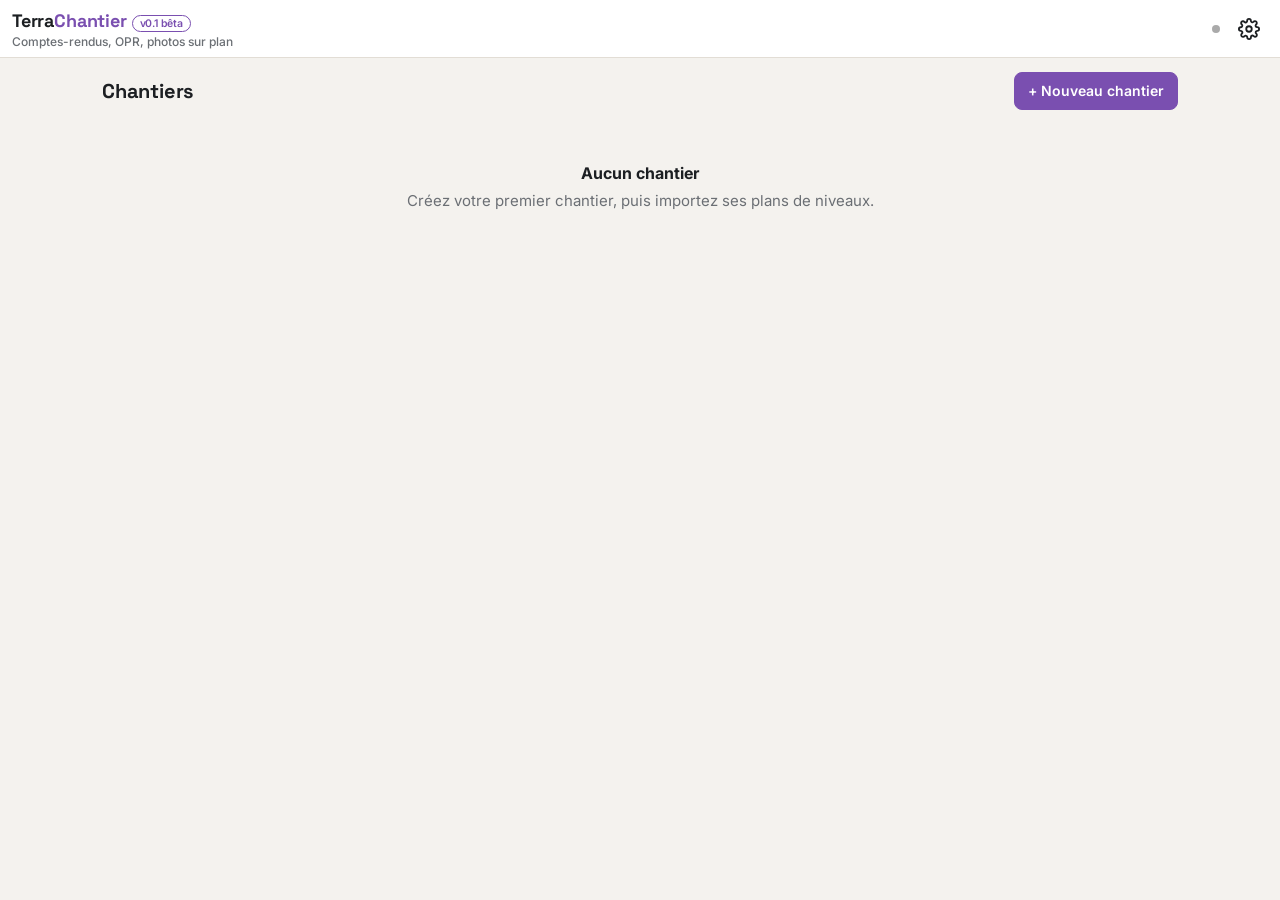
==== index.html @ ca13dc59 "TerraChantier 0.1 : PWA hors ligne, plans PDF, photos localisées, CR, OPR, exports Co-Authored-By: C" ====
<!doctype html>
<html lang="fr">
<head>
<meta charset="utf-8">
<meta name="viewport" content="width=device-width,initial-scale=1,viewport-fit=cover">
<title>TerraChantier</title>
<meta name="description" content="Comptes-rendus de chantier, OPR et photos localisées sur plan">
<meta name="theme-color" content="#7a4fb0">
<link rel="manifest" href="manifest.webmanifest">
<link rel="icon" href="icons/icon-192.png">
<link rel="apple-touch-icon" href="icons/apple-touch-icon.png">
<meta name="apple-mobile-web-app-capable" content="yes">
<meta name="apple-mobile-web-app-status-bar-style" content="default">
<meta name="apple-mobile-web-app-title" content="TerraChantier">
<link rel="preconnect" href="https://fonts.googleapis.com">
<link href="https://fonts.googleapis.com/css2?family=Inter:wght@400;500;600;700&family=Space+Grotesk:wght@500;700&display=swap" rel="stylesheet">
<style>
:root{--bg:#f4f2ee;--surface:#fff;--ink:#1c1f22;--muted:#6b6f74;--line:#e2ddd5;--soft:#f0ebf7;--accent:#7a4fb0;--accent-ink:#fff;--warn:#c2410c;--ok:#2f8f5b;--info:#2f6fb5;--shadow:0 6px 20px rgba(0,0,0,.12);
  --safe-b:env(safe-area-inset-bottom,0px);--safe-t:env(safe-area-inset-top,0px)}
@media (prefers-color-scheme:dark){:root:not([data-theme=light]){--bg:#141618;--surface:#1d2023;--ink:#eceae6;--muted:#9a9ea3;--line:#2c3035;--soft:#2a2333;--accent:#a983d8;--accent-ink:#17121d;--shadow:0 6px 20px rgba(0,0,0,.5)}}
:root[data-theme=dark]{--bg:#141618;--surface:#1d2023;--ink:#eceae6;--muted:#9a9ea3;--line:#2c3035;--soft:#2a2333;--accent:#a983d8;--accent-ink:#17121d;--shadow:0 6px 20px rgba(0,0,0,.5)}
*{box-sizing:border-box}
html,body{margin:0;height:100%}
body{font:15px/1.45 Inter,system-ui,sans-serif;background:var(--bg);color:var(--ink);-webkit-tap-highlight-color:transparent;overscroll-behavior-y:none}
button,input,select,textarea{font:inherit;color:inherit}
h1,h2,h3{font-family:"Space Grotesk",Inter,sans-serif;letter-spacing:-.01em;margin:0}
a{color:var(--accent)}
.top{position:sticky;top:0;z-index:20;background:var(--surface);border-bottom:1px solid var(--line);padding:calc(8px + var(--safe-t)) 12px 8px;display:flex;align-items:center;gap:10px;min-height:52px}
.top h1{font-size:18px;flex:1;min-width:0;white-space:nowrap;overflow:hidden;text-overflow:ellipsis}
.top h1 small{display:block;font:500 12px Inter,sans-serif;color:var(--muted);letter-spacing:0}
.brand b{color:var(--accent)}
.ver{font:600 10.5px Inter,sans-serif;color:var(--accent);border:1px solid var(--accent);border-radius:20px;padding:1px 7px;white-space:nowrap}
.icon-btn{border:0;background:transparent;width:38px;height:38px;border-radius:8px;display:grid;place-items:center;cursor:pointer;color:var(--ink);flex:none}
.icon-btn:hover{background:var(--soft)}
.icon-btn svg{width:22px;height:22px;fill:none;stroke:currentColor;stroke-width:2;stroke-linecap:round;stroke-linejoin:round}
.tabs{display:flex;gap:2px;overflow-x:auto;background:var(--surface);border-bottom:1px solid var(--line);padding:0 8px;position:sticky;top:calc(52px + var(--safe-t));z-index:19;scrollbar-width:none}
.tabs a{padding:10px 12px;text-decoration:none;color:var(--muted);font-weight:600;font-size:14px;border-bottom:2.5px solid transparent;white-space:nowrap}
.tabs a.on{color:var(--accent);border-color:var(--accent)}
main{max-width:1100px;margin:0 auto;padding:14px 12px calc(110px + var(--safe-b))}
.card{background:var(--surface);border:1px solid var(--line);border-radius:10px;padding:12px}
.list{display:flex;flex-direction:column;gap:8px}
.row{display:flex;gap:10px;align-items:center}
.grow{flex:1;min-width:0}
.muted{color:var(--muted)} .small{font-size:12.5px}
.btn{border:1px solid var(--line);background:var(--surface);border-radius:8px;padding:8px 13px;cursor:pointer;font-weight:600;font-size:14px;display:inline-flex;align-items:center;gap:6px;white-space:nowrap}
.btn:hover{border-color:var(--accent)}
.btn.pri{background:var(--accent);border-color:var(--accent);color:var(--accent-ink)}
.btn.sm{padding:5px 9px;font-size:13px}
.btn.danger{color:var(--warn)}
.btn:disabled{opacity:.5;cursor:default}
.bar{display:flex;gap:8px;flex-wrap:wrap;align-items:center;margin-bottom:12px}
.chip{border:1px solid var(--line);background:var(--surface);border-radius:20px;padding:5px 11px;font-size:13px;cursor:pointer;font-weight:600}
.chip.on{background:var(--accent);border-color:var(--accent);color:var(--accent-ink)}
label.f{display:flex;flex-direction:column;gap:3px;font-size:12.5px;color:var(--muted);font-weight:600}
input[type=text],input[type=date],input[type=time],input[type=email],input[type=tel],input[type=search],input[type=url],input[type=password],select,textarea{background:var(--surface);border:1px solid var(--line);border-radius:7px;padding:8px 9px;font-size:15px;min-width:0;width:100%;color:var(--ink)}
textarea{resize:vertical;min-height:64px}
input:focus,select:focus,textarea:focus{outline:2px solid var(--accent);outline-offset:-1px;border-color:transparent}
.grid2{display:grid;grid-template-columns:repeat(auto-fit,minmax(200px,1fr));gap:10px}
.empty{text-align:center;color:var(--muted);padding:40px 10px}
.empty b{display:block;color:var(--ink);font-size:16px;margin-bottom:4px}
.ch{display:flex;gap:12px;align-items:center;text-decoration:none;color:inherit}
.ch .ico{width:44px;height:44px;border-radius:10px;background:var(--soft);display:grid;place-items:center;flex:none;color:var(--accent);font:700 16px "Space Grotesk"}
.thumbs{display:grid;grid-template-columns:repeat(auto-fill,minmax(104px,1fr));gap:6px}
.th{position:relative;aspect-ratio:1;border-radius:8px;overflow:hidden;background:var(--line);cursor:pointer;border:0;padding:0}
.th img{width:100%;height:100%;object-fit:cover;display:block}
.th .tag{position:absolute;left:4px;bottom:4px;background:rgba(0,0,0,.6);color:#fff;font-size:10.5px;padding:1px 5px;border-radius:4px;font-weight:600}
.th .tag.warn{background:var(--warn)}
.th.sel{outline:3px solid var(--accent);outline-offset:-3px}
.th .ck{position:absolute;right:4px;top:4px;width:22px;height:22px;border-radius:50%;background:rgba(255,255,255,.85);border:2px solid #fff;display:grid;place-items:center;font-size:13px;color:var(--accent);font-weight:700}
.day{margin:14px 0 6px;font-weight:700;font-size:13px;color:var(--muted);text-transform:uppercase;letter-spacing:.04em}
.fab{position:fixed;right:16px;bottom:calc(18px + var(--safe-b));z-index:30;width:62px;height:62px;border-radius:50%;border:0;background:var(--accent);color:var(--accent-ink);box-shadow:var(--shadow);display:grid;place-items:center;cursor:pointer}
.fab svg{width:28px;height:28px;fill:none;stroke:currentColor;stroke-width:2;stroke-linecap:round;stroke-linejoin:round}
.sheet-bg{position:fixed;inset:0;background:rgba(0,0,0,.45);z-index:50;display:flex;align-items:flex-end;justify-content:center}
.sheet{background:var(--bg);width:100%;max-width:900px;max-height:96vh;border-radius:14px 14px 0 0;display:flex;flex-direction:column;overflow:hidden;padding-bottom:var(--safe-b)}
@media (min-width:760px){.sheet-bg{align-items:center}.sheet{border-radius:14px;max-height:92vh}}
.sheet>header{display:flex;align-items:center;gap:8px;padding:10px 12px;border-bottom:1px solid var(--line);background:var(--surface)}
.sheet>header h2{font-size:17px;flex:1}
.sheet>.body{overflow:auto;padding:12px;display:flex;flex-direction:column;gap:10px}
.sheet>footer{display:flex;gap:8px;padding:10px 12px;border-top:1px solid var(--line);background:var(--surface);flex-wrap:wrap;justify-content:flex-end}
.pv{position:relative;overflow:hidden;background:#d9d6d0;touch-action:none;border-radius:8px;user-select:none}
.pv-in{position:absolute;left:0;top:0;transform-origin:0 0}
.pv-img{display:block;max-width:none;pointer-events:none}
.pv-mk{position:absolute;inset:0;pointer-events:none}
.pv-m{position:absolute;left:0;top:0;width:28px;height:28px;margin:-14px 0 0 -14px;border-radius:50%;border:2.5px solid #fff;background:var(--info);color:#fff;font:700 11px Inter;display:grid;place-items:center;pointer-events:auto;cursor:pointer;box-shadow:0 1px 4px rgba(0,0,0,.4);padding:0}
.pv-m.res{background:var(--warn)} .pv-m.done{background:var(--ok)} .pv-m.new{background:#f5b301;color:#222;width:32px;height:32px;margin:-16px 0 0 -16px} .pv-m.sel{outline:3px solid #f5b301}
.pv-m span{position:relative;z-index:1}
.pv-dir{position:absolute;left:50%;top:50%;width:0;height:0;pointer-events:none}
.pv-dir::before{content:"";position:absolute;left:-6px;top:-34px;border:6px solid transparent;border-bottom:16px solid currentColor;border-top:0;color:inherit;filter:drop-shadow(0 0 1px #000)}
.pv-m.new .pv-dir::before{color:#f5b301}
.pv-zoom{position:absolute;right:8px;top:8px;display:flex;flex-direction:column;gap:4px;z-index:2}
.pv-zoom button{width:36px;height:36px;border-radius:8px;border:1px solid var(--line);background:var(--surface);font-size:18px;cursor:pointer;color:var(--ink)}
.levels{display:flex;gap:6px;overflow-x:auto;scrollbar-width:none}
.obs{border-left:3px solid var(--line);padding:8px 0 8px 10px;display:flex;flex-direction:column;gap:6px}
.obs.st-fait{border-color:var(--ok)} .obs.st-afaire{border-color:var(--warn)} .obs.st-info{border-color:var(--info)}
.lothead{display:flex;align-items:center;gap:8px;margin:16px 0 4px;font-weight:700}
.lothead .code{background:var(--soft);color:var(--accent);border-radius:5px;padding:1px 7px;font-size:12.5px}
table.t{width:100%;border-collapse:collapse;font-size:14px}
table.t th,table.t td{padding:7px 6px;border-bottom:1px solid var(--line);text-align:left;vertical-align:top}
table.t th{font-size:12px;color:var(--muted);font-weight:600}
.pres{display:flex;gap:3px}
.pres button{border:1px solid var(--line);background:var(--surface);border-radius:6px;width:32px;height:30px;font-weight:700;font-size:12.5px;cursor:pointer;color:var(--muted)}
.pres button.on[data-v=P]{background:var(--ok);color:#fff;border-color:var(--ok)} .pres button.on[data-v=A]{background:var(--warn);color:#fff;border-color:var(--warn)} .pres button.on[data-v=E]{background:#8a8f94;color:#fff;border-color:#8a8f94}
.badge{display:inline-block;border-radius:5px;padding:1px 7px;font-size:12px;font-weight:700}
.b-ouverte{background:#fde7dc;color:#9a3412} .b-levee{background:#dcf2e5;color:#1d6b42} .b-refusee{background:#ece7f4;color:#5b3b8a}
.toast{position:fixed;left:50%;bottom:calc(92px + var(--safe-b));transform:translateX(-50%);background:var(--ink);color:var(--bg);padding:9px 15px;border-radius:8px;z-index:80;font-size:14px;box-shadow:var(--shadow);max-width:90vw}
.photo-big{width:100%;max-height:60vh;object-fit:contain;background:#000;border-radius:8px}
.hint{font-size:12.5px;color:var(--muted)}
.sync{font-size:12px;color:var(--muted);display:flex;align-items:center;gap:5px}
.sync i{width:8px;height:8px;border-radius:50%;background:#aaa;display:inline-block}
.sync.ok i{background:var(--ok)} .sync.wait i{background:#f5b301} .sync.err i{background:var(--warn)}
.prog{height:4px;background:var(--line);border-radius:2px;overflow:hidden}.prog i{display:block;height:100%;background:var(--accent);width:0}
.install{background:var(--soft);border:1px solid var(--accent);border-radius:10px;padding:10px 12px;display:flex;gap:10px;align-items:center;margin-bottom:12px}
</style>
</head>
<body>
<div id="app"></div>
<input type="file" id="camIn" accept="image/*" capture="environment" hidden>
<input type="file" id="galIn" accept="image/*" multiple hidden>
<input type="file" id="pdfIn" accept="application/pdf,image/*" hidden>
<input type="file" id="jsonIn" accept=".json,application/json" hidden>
<script src="vendor/pdf.min.js"></script>
<script src="vendor/jspdf.umd.min.js"></script>
<script src="vendor/xlsx.full.min.js"></script>
<script src="vendor/supabase.js"></script>
<script src="db.js"></script>
<script src="plan.js"></script>
<script src="export.js"></script>
<script src="sync.js"></script>
<script src="app.js"></script>
</body>
</html>
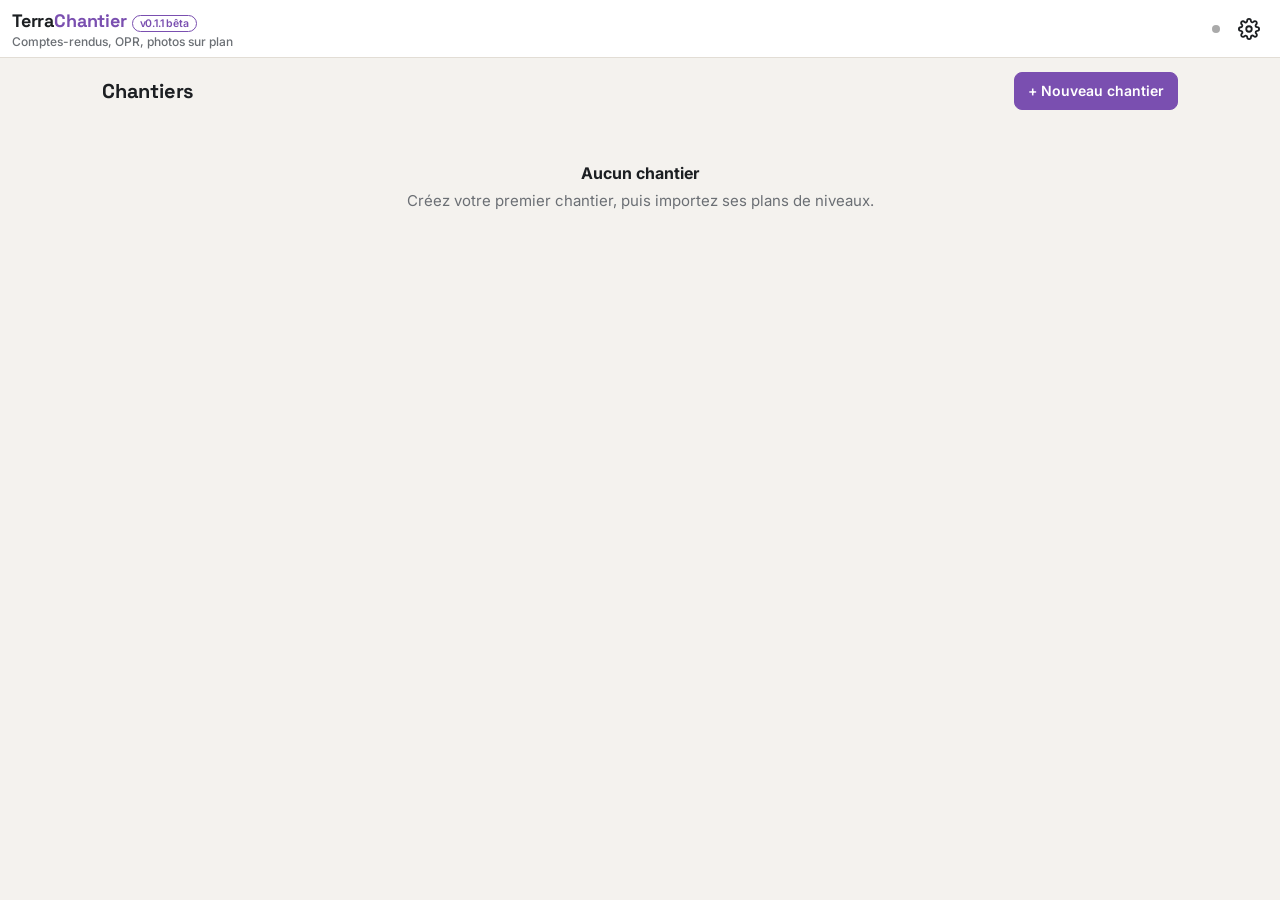
==== commit ecdfec23: "0.1.1 : boutons séparés plan PDF / plan en image (le sélecteur Android masquait les PDF), mise à jou" ====
--- a/index.html
+++ b/index.html
@@ -116,7 +116,8 @@
 <div id="app"></div>
 <input type="file" id="camIn" accept="image/*" capture="environment" hidden>
 <input type="file" id="galIn" accept="image/*" multiple hidden>
-<input type="file" id="pdfIn" accept="application/pdf,image/*" hidden>
+<input type="file" id="pdfIn" accept=".pdf,application/pdf" hidden>
+<input type="file" id="planImgIn" accept="image/*" hidden>
 <input type="file" id="jsonIn" accept=".json,application/json" hidden>
 <script src="vendor/pdf.min.js"></script>
 <script src="vendor/jspdf.umd.min.js"></script>
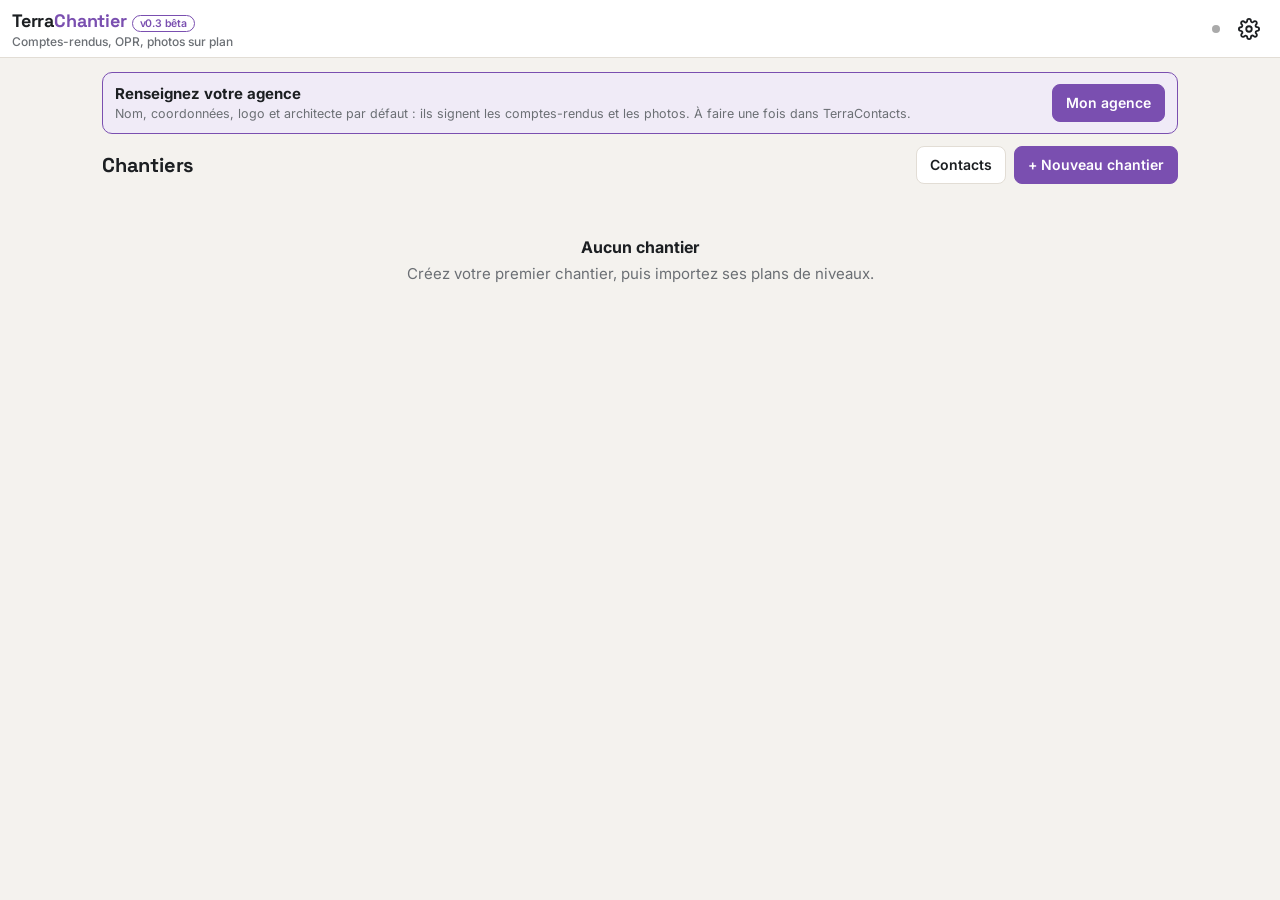
==== commit 9d678759: "0.3 : TerraContacts (carnet partagé, fiche agence), photos avec texte, localisation, destinataires e" ====
--- a/index.html
+++ b/index.html
@@ -14,103 +14,7 @@
 <meta name="apple-mobile-web-app-title" content="TerraChantier">
 <link rel="preconnect" href="https://fonts.googleapis.com">
 <link href="https://fonts.googleapis.com/css2?family=Inter:wght@400;500;600;700&family=Space+Grotesk:wght@500;700&display=swap" rel="stylesheet">
-<style>
-:root{--bg:#f4f2ee;--surface:#fff;--ink:#1c1f22;--muted:#6b6f74;--line:#e2ddd5;--soft:#f0ebf7;--accent:#7a4fb0;--accent-ink:#fff;--warn:#c2410c;--ok:#2f8f5b;--info:#2f6fb5;--shadow:0 6px 20px rgba(0,0,0,.12);
-  --safe-b:env(safe-area-inset-bottom,0px);--safe-t:env(safe-area-inset-top,0px)}
-@media (prefers-color-scheme:dark){:root:not([data-theme=light]){--bg:#141618;--surface:#1d2023;--ink:#eceae6;--muted:#9a9ea3;--line:#2c3035;--soft:#2a2333;--accent:#a983d8;--accent-ink:#17121d;--shadow:0 6px 20px rgba(0,0,0,.5)}}
-:root[data-theme=dark]{--bg:#141618;--surface:#1d2023;--ink:#eceae6;--muted:#9a9ea3;--line:#2c3035;--soft:#2a2333;--accent:#a983d8;--accent-ink:#17121d;--shadow:0 6px 20px rgba(0,0,0,.5)}
-*{box-sizing:border-box}
-html,body{margin:0;height:100%}
-body{font:15px/1.45 Inter,system-ui,sans-serif;background:var(--bg);color:var(--ink);-webkit-tap-highlight-color:transparent;overscroll-behavior-y:none}
-button,input,select,textarea{font:inherit;color:inherit}
-h1,h2,h3{font-family:"Space Grotesk",Inter,sans-serif;letter-spacing:-.01em;margin:0}
-a{color:var(--accent)}
-.top{position:sticky;top:0;z-index:20;background:var(--surface);border-bottom:1px solid var(--line);padding:calc(8px + var(--safe-t)) 12px 8px;display:flex;align-items:center;gap:10px;min-height:52px}
-.top h1{font-size:18px;flex:1;min-width:0;white-space:nowrap;overflow:hidden;text-overflow:ellipsis}
-.top h1 small{display:block;font:500 12px Inter,sans-serif;color:var(--muted);letter-spacing:0}
-.brand b{color:var(--accent)}
-.ver{font:600 10.5px Inter,sans-serif;color:var(--accent);border:1px solid var(--accent);border-radius:20px;padding:1px 7px;white-space:nowrap}
-.icon-btn{border:0;background:transparent;width:38px;height:38px;border-radius:8px;display:grid;place-items:center;cursor:pointer;color:var(--ink);flex:none}
-.icon-btn:hover{background:var(--soft)}
-.icon-btn svg{width:22px;height:22px;fill:none;stroke:currentColor;stroke-width:2;stroke-linecap:round;stroke-linejoin:round}
-.tabs{display:flex;gap:2px;overflow-x:auto;background:var(--surface);border-bottom:1px solid var(--line);padding:0 8px;position:sticky;top:calc(52px + var(--safe-t));z-index:19;scrollbar-width:none}
-.tabs a{padding:10px 12px;text-decoration:none;color:var(--muted);font-weight:600;font-size:14px;border-bottom:2.5px solid transparent;white-space:nowrap}
-.tabs a.on{color:var(--accent);border-color:var(--accent)}
-main{max-width:1100px;margin:0 auto;padding:14px 12px calc(110px + var(--safe-b))}
-.card{background:var(--surface);border:1px solid var(--line);border-radius:10px;padding:12px}
-.list{display:flex;flex-direction:column;gap:8px}
-.row{display:flex;gap:10px;align-items:center}
-.grow{flex:1;min-width:0}
-.muted{color:var(--muted)} .small{font-size:12.5px}
-.btn{border:1px solid var(--line);background:var(--surface);border-radius:8px;padding:8px 13px;cursor:pointer;font-weight:600;font-size:14px;display:inline-flex;align-items:center;gap:6px;white-space:nowrap}
-.btn:hover{border-color:var(--accent)}
-.btn.pri{background:var(--accent);border-color:var(--accent);color:var(--accent-ink)}
-.btn.sm{padding:5px 9px;font-size:13px}
-.btn.danger{color:var(--warn)}
-.btn:disabled{opacity:.5;cursor:default}
-.bar{display:flex;gap:8px;flex-wrap:wrap;align-items:center;margin-bottom:12px}
-.chip{border:1px solid var(--line);background:var(--surface);border-radius:20px;padding:5px 11px;font-size:13px;cursor:pointer;font-weight:600}
-.chip.on{background:var(--accent);border-color:var(--accent);color:var(--accent-ink)}
-label.f{display:flex;flex-direction:column;gap:3px;font-size:12.5px;color:var(--muted);font-weight:600}
-input[type=text],input[type=date],input[type=time],input[type=email],input[type=tel],input[type=search],input[type=url],input[type=password],select,textarea{background:var(--surface);border:1px solid var(--line);border-radius:7px;padding:8px 9px;font-size:15px;min-width:0;width:100%;color:var(--ink)}
-textarea{resize:vertical;min-height:64px}
-input:focus,select:focus,textarea:focus{outline:2px solid var(--accent);outline-offset:-1px;border-color:transparent}
-.grid2{display:grid;grid-template-columns:repeat(auto-fit,minmax(200px,1fr));gap:10px}
-.empty{text-align:center;color:var(--muted);padding:40px 10px}
-.empty b{display:block;color:var(--ink);font-size:16px;margin-bottom:4px}
-.ch{display:flex;gap:12px;align-items:center;text-decoration:none;color:inherit}
-.ch .ico{width:44px;height:44px;border-radius:10px;background:var(--soft);display:grid;place-items:center;flex:none;color:var(--accent);font:700 16px "Space Grotesk"}
-.thumbs{display:grid;grid-template-columns:repeat(auto-fill,minmax(104px,1fr));gap:6px}
-.th{position:relative;aspect-ratio:1;border-radius:8px;overflow:hidden;background:var(--line);cursor:pointer;border:0;padding:0}
-.th img{width:100%;height:100%;object-fit:cover;display:block}
-.th .tag{position:absolute;left:4px;bottom:4px;background:rgba(0,0,0,.6);color:#fff;font-size:10.5px;padding:1px 5px;border-radius:4px;font-weight:600}
-.th .tag.warn{background:var(--warn)}
-.th.sel{outline:3px solid var(--accent);outline-offset:-3px}
-.th .ck{position:absolute;right:4px;top:4px;width:22px;height:22px;border-radius:50%;background:rgba(255,255,255,.85);border:2px solid #fff;display:grid;place-items:center;font-size:13px;color:var(--accent);font-weight:700}
-.day{margin:14px 0 6px;font-weight:700;font-size:13px;color:var(--muted);text-transform:uppercase;letter-spacing:.04em}
-.fab{position:fixed;right:16px;bottom:calc(18px + var(--safe-b));z-index:30;width:62px;height:62px;border-radius:50%;border:0;background:var(--accent);color:var(--accent-ink);box-shadow:var(--shadow);display:grid;place-items:center;cursor:pointer}
-.fab svg{width:28px;height:28px;fill:none;stroke:currentColor;stroke-width:2;stroke-linecap:round;stroke-linejoin:round}
-.sheet-bg{position:fixed;inset:0;background:rgba(0,0,0,.45);z-index:50;display:flex;align-items:flex-end;justify-content:center}
-.sheet{background:var(--bg);width:100%;max-width:900px;max-height:96vh;border-radius:14px 14px 0 0;display:flex;flex-direction:column;overflow:hidden;padding-bottom:var(--safe-b)}
-@media (min-width:760px){.sheet-bg{align-items:center}.sheet{border-radius:14px;max-height:92vh}}
-.sheet>header{display:flex;align-items:center;gap:8px;padding:10px 12px;border-bottom:1px solid var(--line);background:var(--surface)}
-.sheet>header h2{font-size:17px;flex:1}
-.sheet>.body{overflow:auto;padding:12px;display:flex;flex-direction:column;gap:10px}
-.sheet>footer{display:flex;gap:8px;padding:10px 12px;border-top:1px solid var(--line);background:var(--surface);flex-wrap:wrap;justify-content:flex-end}
-.pv{position:relative;overflow:hidden;background:#d9d6d0;touch-action:none;border-radius:8px;user-select:none}
-.pv-in{position:absolute;left:0;top:0;transform-origin:0 0}
-.pv-img{display:block;max-width:none;pointer-events:none}
-.pv-mk{position:absolute;inset:0;pointer-events:none}
-.pv-m{position:absolute;left:0;top:0;width:28px;height:28px;margin:-14px 0 0 -14px;border-radius:50%;border:2.5px solid #fff;background:var(--info);color:#fff;font:700 11px Inter;display:grid;place-items:center;pointer-events:auto;cursor:pointer;box-shadow:0 1px 4px rgba(0,0,0,.4);padding:0}
-.pv-m.res{background:var(--warn)} .pv-m.done{background:var(--ok)} .pv-m.new{background:#f5b301;color:#222;width:32px;height:32px;margin:-16px 0 0 -16px} .pv-m.sel{outline:3px solid #f5b301}
-.pv-m span{position:relative;z-index:1}
-.pv-dir{position:absolute;left:50%;top:50%;width:0;height:0;pointer-events:none}
-.pv-dir::before{content:"";position:absolute;left:-6px;top:-34px;border:6px solid transparent;border-bottom:16px solid currentColor;border-top:0;color:inherit;filter:drop-shadow(0 0 1px #000)}
-.pv-m.new .pv-dir::before{color:#f5b301}
-.pv-zoom{position:absolute;right:8px;top:8px;display:flex;flex-direction:column;gap:4px;z-index:2}
-.pv-zoom button{width:36px;height:36px;border-radius:8px;border:1px solid var(--line);background:var(--surface);font-size:18px;cursor:pointer;color:var(--ink)}
-.levels{display:flex;gap:6px;overflow-x:auto;scrollbar-width:none}
-.obs{border-left:3px solid var(--line);padding:8px 0 8px 10px;display:flex;flex-direction:column;gap:6px}
-.obs.st-fait{border-color:var(--ok)} .obs.st-afaire{border-color:var(--warn)} .obs.st-info{border-color:var(--info)}
-.lothead{display:flex;align-items:center;gap:8px;margin:16px 0 4px;font-weight:700}
-.lothead .code{background:var(--soft);color:var(--accent);border-radius:5px;padding:1px 7px;font-size:12.5px}
-table.t{width:100%;border-collapse:collapse;font-size:14px}
-table.t th,table.t td{padding:7px 6px;border-bottom:1px solid var(--line);text-align:left;vertical-align:top}
-table.t th{font-size:12px;color:var(--muted);font-weight:600}
-.pres{display:flex;gap:3px}
-.pres button{border:1px solid var(--line);background:var(--surface);border-radius:6px;width:32px;height:30px;font-weight:700;font-size:12.5px;cursor:pointer;color:var(--muted)}
-.pres button.on[data-v=P]{background:var(--ok);color:#fff;border-color:var(--ok)} .pres button.on[data-v=A]{background:var(--warn);color:#fff;border-color:var(--warn)} .pres button.on[data-v=E]{background:#8a8f94;color:#fff;border-color:#8a8f94}
-.badge{display:inline-block;border-radius:5px;padding:1px 7px;font-size:12px;font-weight:700}
-.b-ouverte{background:#fde7dc;color:#9a3412} .b-levee{background:#dcf2e5;color:#1d6b42} .b-refusee{background:#ece7f4;color:#5b3b8a}
-.toast{position:fixed;left:50%;bottom:calc(92px + var(--safe-b));transform:translateX(-50%);background:var(--ink);color:var(--bg);padding:9px 15px;border-radius:8px;z-index:80;font-size:14px;box-shadow:var(--shadow);max-width:90vw}
-.photo-big{width:100%;max-height:60vh;object-fit:contain;background:#000;border-radius:8px}
-.hint{font-size:12.5px;color:var(--muted)}
-.sync{font-size:12px;color:var(--muted);display:flex;align-items:center;gap:5px}
-.sync i{width:8px;height:8px;border-radius:50%;background:#aaa;display:inline-block}
-.sync.ok i{background:var(--ok)} .sync.wait i{background:#f5b301} .sync.err i{background:var(--warn)}
-.prog{height:4px;background:var(--line);border-radius:2px;overflow:hidden}.prog i{display:block;height:100%;background:var(--accent);width:0}
-.install{background:var(--soft);border:1px solid var(--accent);border-radius:10px;padding:10px 12px;display:flex;gap:10px;align-items:center;margin-bottom:12px}
-</style>
+<link rel="stylesheet" href="style.css">
 </head>
 <body>
 <div id="app"></div>
@@ -123,10 +27,12 @@
 <script src="vendor/jspdf.umd.min.js"></script>
 <script src="vendor/xlsx.full.min.js"></script>
 <script src="vendor/supabase.js"></script>
+<script src="common.js"></script>
 <script src="db.js"></script>
 <script src="plan.js"></script>
 <script src="export.js"></script>
 <script src="sync.js"></script>
+<script src="carnet.js"></script>
 <script src="app.js"></script>
 </body>
 </html>
--- a/style.css
+++ b/style.css
@@ -0,0 +1,106 @@
+/* TerraSuite en ligne : feuille de style commune (TerraChantier, TerraContacts) */
+:root{--bg:#f4f2ee;--surface:#fff;--ink:#1c1f22;--muted:#6b6f74;--line:#e2ddd5;--soft:#f0ebf7;--accent:#7a4fb0;--accent-ink:#fff;--warn:#c2410c;--ok:#2f8f5b;--info:#2f6fb5;--shadow:0 6px 20px rgba(0,0,0,.12);
+  --safe-b:env(safe-area-inset-bottom,0px);--safe-t:env(safe-area-inset-top,0px)}
+@media (prefers-color-scheme:dark){:root:not([data-theme=light]){--bg:#141618;--surface:#1d2023;--ink:#eceae6;--muted:#9a9ea3;--line:#2c3035;--soft:#2a2333;--accent:#a983d8;--accent-ink:#17121d;--shadow:0 6px 20px rgba(0,0,0,.5)}}
+:root[data-theme=dark]{--bg:#141618;--surface:#1d2023;--ink:#eceae6;--muted:#9a9ea3;--line:#2c3035;--soft:#2a2333;--accent:#a983d8;--accent-ink:#17121d;--shadow:0 6px 20px rgba(0,0,0,.5)}
+*{box-sizing:border-box}
+html,body{margin:0;height:100%}
+body{font:15px/1.45 Inter,system-ui,sans-serif;background:var(--bg);color:var(--ink);-webkit-tap-highlight-color:transparent;overscroll-behavior-y:none}
+button,input,select,textarea{font:inherit;color:inherit}
+h1,h2,h3{font-family:"Space Grotesk",Inter,sans-serif;letter-spacing:-.01em;margin:0}
+a{color:var(--accent)}
+.top{position:sticky;top:0;z-index:20;background:var(--surface);border-bottom:1px solid var(--line);padding:calc(8px + var(--safe-t)) 12px 8px;display:flex;align-items:center;gap:10px;min-height:52px}
+.top h1{font-size:18px;flex:1;min-width:0;white-space:nowrap;overflow:hidden;text-overflow:ellipsis}
+.top h1 small{display:block;font:500 12px Inter,sans-serif;color:var(--muted);letter-spacing:0}
+.brand b{color:var(--accent)}
+.ver{font:600 10.5px Inter,sans-serif;color:var(--accent);border:1px solid var(--accent);border-radius:20px;padding:1px 7px;white-space:nowrap}
+.icon-btn{border:0;background:transparent;width:38px;height:38px;border-radius:8px;display:grid;place-items:center;cursor:pointer;color:var(--ink);flex:none}
+.icon-btn:hover{background:var(--soft)}
+.icon-btn svg{width:22px;height:22px;fill:none;stroke:currentColor;stroke-width:2;stroke-linecap:round;stroke-linejoin:round}
+.tabs{display:flex;gap:2px;overflow-x:auto;background:var(--surface);border-bottom:1px solid var(--line);padding:0 8px;position:sticky;top:calc(52px + var(--safe-t));z-index:19;scrollbar-width:none}
+.tabs a{padding:10px 12px;text-decoration:none;color:var(--muted);font-weight:600;font-size:14px;border-bottom:2.5px solid transparent;white-space:nowrap}
+.tabs a.on{color:var(--accent);border-color:var(--accent)}
+main{max-width:1100px;margin:0 auto;padding:14px 12px calc(110px + var(--safe-b))}
+.card{background:var(--surface);border:1px solid var(--line);border-radius:10px;padding:12px}
+.list{display:flex;flex-direction:column;gap:8px}
+.row{display:flex;gap:10px;align-items:center}
+.grow{flex:1;min-width:0}
+.muted{color:var(--muted)} .small{font-size:12.5px}
+.btn{border:1px solid var(--line);background:var(--surface);border-radius:8px;padding:8px 13px;cursor:pointer;font-weight:600;font-size:14px;display:inline-flex;align-items:center;gap:6px;white-space:nowrap}
+.btn:hover{border-color:var(--accent)}
+.btn.pri{background:var(--accent);border-color:var(--accent);color:var(--accent-ink)}
+.btn.sm{padding:5px 9px;font-size:13px}
+.btn.danger{color:var(--warn)}
+.btn:disabled{opacity:.5;cursor:default}
+.bar{display:flex;gap:8px;flex-wrap:wrap;align-items:center;margin-bottom:12px}
+.chip{border:1px solid var(--line);background:var(--surface);border-radius:20px;padding:5px 11px;font-size:13px;cursor:pointer;font-weight:600}
+.chip.on{background:var(--accent);border-color:var(--accent);color:var(--accent-ink)}
+label.f,.f{display:flex;flex-direction:column;gap:3px;font-size:12.5px;color:var(--muted);font-weight:600}
+input[type=text],input[type=date],input[type=time],input[type=email],input[type=tel],input[type=search],input[type=url],input[type=password],select,textarea{background:var(--surface);border:1px solid var(--line);border-radius:7px;padding:8px 9px;font-size:15px;min-width:0;width:100%;color:var(--ink)}
+textarea{resize:vertical;min-height:64px}
+input:focus,select:focus,textarea:focus{outline:2px solid var(--accent);outline-offset:-1px;border-color:transparent}
+.grid2{display:grid;grid-template-columns:repeat(auto-fit,minmax(200px,1fr));gap:10px}
+.empty{text-align:center;color:var(--muted);padding:40px 10px}
+.empty b{display:block;color:var(--ink);font-size:16px;margin-bottom:4px}
+.ch{display:flex;gap:12px;align-items:center;text-decoration:none;color:inherit}
+.ch .ico{width:44px;height:44px;border-radius:10px;background:var(--soft);display:grid;place-items:center;flex:none;color:var(--accent);font:700 16px "Space Grotesk"}
+.thumbs{display:grid;grid-template-columns:repeat(auto-fill,minmax(104px,1fr));gap:6px}
+.th{position:relative;aspect-ratio:1;border-radius:8px;overflow:hidden;background:var(--line);cursor:pointer;border:0;padding:0}
+.th img{width:100%;height:100%;object-fit:cover;display:block}
+.th .tag{position:absolute;left:4px;bottom:4px;background:rgba(0,0,0,.6);color:#fff;font-size:10.5px;padding:1px 5px;border-radius:4px;font-weight:600}
+.th .tag.warn{background:var(--warn)}
+.th.sel{outline:3px solid var(--accent);outline-offset:-3px}
+.th .ck{position:absolute;right:4px;top:4px;width:22px;height:22px;border-radius:50%;background:rgba(255,255,255,.85);border:2px solid #fff;display:grid;place-items:center;font-size:13px;color:var(--accent);font-weight:700}
+.day{margin:14px 0 6px;font-weight:700;font-size:13px;color:var(--muted);text-transform:uppercase;letter-spacing:.04em}
+.fab{position:fixed;right:16px;bottom:calc(18px + var(--safe-b));z-index:30;width:62px;height:62px;border-radius:50%;border:0;background:var(--accent);color:var(--accent-ink);box-shadow:var(--shadow);display:grid;place-items:center;cursor:pointer}
+.fab svg{width:28px;height:28px;fill:none;stroke:currentColor;stroke-width:2;stroke-linecap:round;stroke-linejoin:round}
+.sheet-bg{position:fixed;inset:0;background:rgba(0,0,0,.45);z-index:50;display:flex;align-items:flex-end;justify-content:center}
+.sheet{background:var(--bg);width:100%;max-width:900px;max-height:96vh;border-radius:14px 14px 0 0;display:flex;flex-direction:column;overflow:hidden;padding-bottom:var(--safe-b)}
+@media (min-width:760px){.sheet-bg{align-items:center}.sheet{border-radius:14px;max-height:92vh}}
+.sheet>header{display:flex;align-items:center;gap:8px;padding:10px 12px;border-bottom:1px solid var(--line);background:var(--surface)}
+.sheet>header h2{font-size:17px;flex:1}
+.sheet>.body{overflow:auto;padding:12px;display:flex;flex-direction:column;gap:10px}
+.sheet>footer{display:flex;gap:8px;padding:10px 12px;border-top:1px solid var(--line);background:var(--surface);flex-wrap:wrap;justify-content:flex-end}
+.pv{position:relative;overflow:hidden;background:#d9d6d0;touch-action:none;border-radius:8px;user-select:none}
+.pv-in{position:absolute;left:0;top:0;transform-origin:0 0}
+.pv-img{display:block;max-width:none;pointer-events:none}
+.pv-mk{position:absolute;inset:0;pointer-events:none}
+.pv-m{position:absolute;left:0;top:0;width:28px;height:28px;margin:-14px 0 0 -14px;border-radius:50%;border:2.5px solid #fff;background:var(--info);color:#fff;font:700 11px Inter;display:grid;place-items:center;pointer-events:auto;cursor:pointer;box-shadow:0 1px 4px rgba(0,0,0,.4);padding:0}
+.pv-m.res{background:var(--warn)} .pv-m.done{background:var(--ok)} .pv-m.new{background:#f5b301;color:#222;width:32px;height:32px;margin:-16px 0 0 -16px} .pv-m.sel{outline:3px solid #f5b301}
+.pv-m span{position:relative;z-index:1}
+.pv-dir{position:absolute;left:50%;top:50%;width:0;height:0;pointer-events:none}
+.pv-dir::before{content:"";position:absolute;left:-6px;top:-34px;border:6px solid transparent;border-bottom:16px solid currentColor;border-top:0;color:inherit;filter:drop-shadow(0 0 1px #000)}
+.pv-m.new .pv-dir::before{color:#f5b301}
+.pv-zoom{position:absolute;right:8px;top:8px;display:flex;flex-direction:column;gap:4px;z-index:2}
+.pv-zoom button{width:36px;height:36px;border-radius:8px;border:1px solid var(--line);background:var(--surface);font-size:18px;cursor:pointer;color:var(--ink)}
+.levels{display:flex;gap:6px;overflow-x:auto;scrollbar-width:none}
+.obs{border-left:3px solid var(--line);padding:8px 0 8px 10px;display:flex;flex-direction:column;gap:6px}
+.obs.st-fait{border-color:var(--ok)} .obs.st-afaire{border-color:var(--warn)} .obs.st-info{border-color:var(--info)}
+.lothead{display:flex;align-items:center;gap:8px;margin:16px 0 4px;font-weight:700}
+.lothead .code{background:var(--soft);color:var(--accent);border-radius:5px;padding:1px 7px;font-size:12.5px}
+table.t{width:100%;border-collapse:collapse;font-size:14px}
+table.t th,table.t td{padding:7px 6px;border-bottom:1px solid var(--line);text-align:left;vertical-align:top}
+table.t th{font-size:12px;color:var(--muted);font-weight:600}
+.pres{display:flex;gap:3px}
+.pres button{border:1px solid var(--line);background:var(--surface);border-radius:6px;width:32px;height:30px;font-weight:700;font-size:12.5px;cursor:pointer;color:var(--muted)}
+.pres button.on[data-v=P]{background:var(--ok);color:#fff;border-color:var(--ok)} .pres button.on[data-v=A]{background:var(--warn);color:#fff;border-color:var(--warn)} .pres button.on[data-v=E]{background:#8a8f94;color:#fff;border-color:#8a8f94}
+.badge{display:inline-block;border-radius:5px;padding:1px 7px;font-size:12px;font-weight:700}
+.b-ouverte{background:#fde7dc;color:#9a3412} .b-levee{background:#dcf2e5;color:#1d6b42} .b-refusee{background:#ece7f4;color:#5b3b8a}
+.toast{position:fixed;left:50%;bottom:calc(92px + var(--safe-b));transform:translateX(-50%);background:var(--ink);color:var(--bg);padding:9px 15px;border-radius:8px;z-index:80;font-size:14px;box-shadow:var(--shadow);max-width:90vw}
+.photo-big{width:100%;max-height:60vh;object-fit:contain;background:#000;border-radius:8px}
+.hint{font-size:12.5px;color:var(--muted)}
+.sync{font-size:12px;color:var(--muted);display:flex;align-items:center;gap:5px}
+.sync i{width:8px;height:8px;border-radius:50%;background:#aaa;display:inline-block}
+.sync.ok i{background:var(--ok)} .sync.wait i{background:#f5b301} .sync.err i{background:var(--warn)}
+.prog{height:4px;background:var(--line);border-radius:2px;overflow:hidden}.prog i{display:block;height:100%;background:var(--accent);width:0}
+.install{background:var(--soft);border:1px solid var(--accent);border-radius:10px;padding:10px 12px;display:flex;gap:10px;align-items:center;margin-bottom:12px}
+.levels.wrap{flex-wrap:wrap}
+.chip small{font-size:10.5px;opacity:.75;font-weight:700}
+#fDest.need{outline:2px solid var(--warn);outline-offset:3px;border-radius:8px}
+button.ch{border:0;background:transparent;padding:0;width:100%;cursor:pointer;font:inherit;color:inherit}
+.pers{background:var(--bg)}
+.tag-role{font:700 11px Inter;color:var(--accent);background:var(--soft);border-radius:5px;padding:1px 6px}
+a.btn{text-decoration:none;color:inherit}
+a.btn.pri{color:var(--accent-ink)}
+.sheet>.body>*{flex-shrink:0}
+@media (max-width:600px){.bar>h2.grow{flex:1 1 100%}}
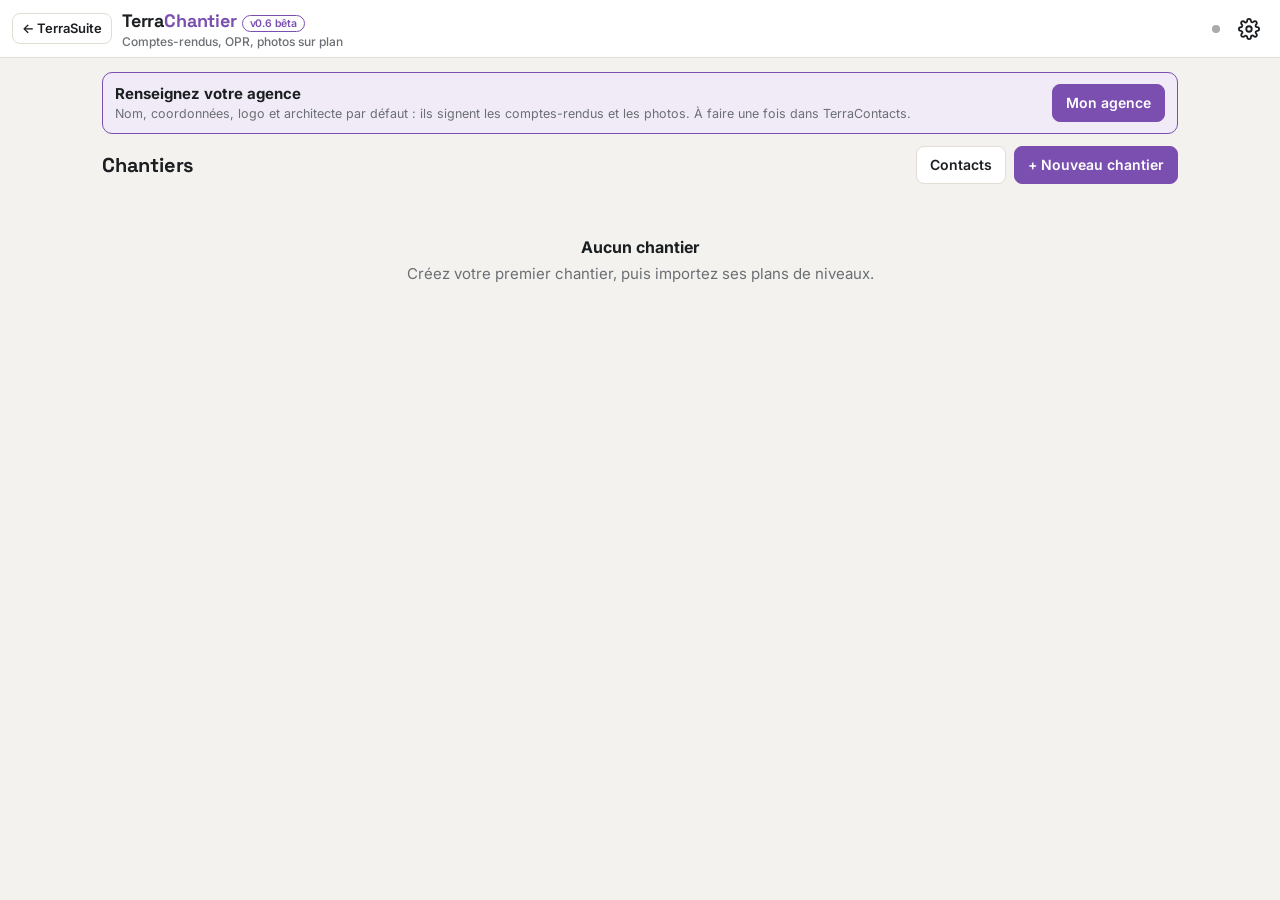
==== commit 925441ae: "0.6 : prise de vue intégrée pour tablettes et PC (Linux, Windows) ; réglage de l'appareil photo ; in" ====
--- a/index.html
+++ b/index.html
@@ -31,6 +31,7 @@
 <script src="db.js"></script>
 <script src="plan.js"></script>
 <script src="export.js"></script>
+<script src="camera.js"></script>
 <script src="sync.js"></script>
 <script src="carnet.js"></script>
 <script src="app.js"></script>
--- a/style.css
+++ b/style.css
@@ -104,3 +104,25 @@
 a.btn.pri{color:var(--accent-ink)}
 .sheet>.body>*{flex-shrink:0}
 @media (max-width:600px){.bar>h2.grow{flex:1 1 100%}}
+.qnum{font:700 12.5px "Space Grotesk",Inter,sans-serif;background:var(--ink);color:var(--bg);border-radius:5px;padding:3px 7px;white-space:nowrap;flex:none}
+.qsect{margin-top:14px}
+.qsect>h4{font:700 15px "Space Grotesk",Inter,sans-serif;margin:0 0 4px;padding:8px 10px;background:var(--soft);color:var(--accent);border-radius:8px}
+.pres button.on[data-v=O]{background:var(--ok);color:#fff;border-color:var(--ok)} .pres button.on[data-v=N]{background:var(--warn);color:#fff;border-color:var(--warn)} .pres button.on[data-v=R]{background:#d4930d;color:#fff;border-color:#d4930d}
+.fsec{font:700 13px Inter,sans-serif;color:var(--accent);margin:2px 0 6px;text-transform:uppercase;letter-spacing:.04em}
+.persbox{margin-top:10px;padding:8px 10px;border-left:3px solid var(--accent);background:var(--bg);border-radius:0 8px 8px 0}
+.persline{margin-top:4px;padding-left:8px;border-left:3px solid var(--line);font-size:13.5px}
+.qwho{display:flex;flex-wrap:wrap;align-items:center;gap:6px 10px}
+.qwho .chip{padding:3px 9px;font-size:12.5px}
+.qtitle{font-weight:700}
+.phcards{display:flex;flex-wrap:wrap;gap:10px}
+.phc{display:flex;flex-direction:column;gap:4px;width:250px;max-width:100%}
+.phc input{font-size:13.5px;padding:6px 8px}
+.phc-img,.phc-plan{border:1px solid var(--line);border-radius:8px;overflow:hidden;padding:0;background:#fff;cursor:pointer;height:110px}
+.phc-img{flex:1.5}.phc-img img{width:100%;height:100%;object-fit:cover;display:block}
+.phc-plan{flex:1}.phc-plan img{width:100%;height:100%;object-fit:contain;display:block}
+.phc-plan.none{font-size:12px;color:var(--accent);font-weight:600;background:var(--soft)}
+.suite-btn{flex:none} @media (max-width:520px){.suite-btn{font-size:0;padding:6px 9px}.suite-btn::before{content:"←";font-size:15px}}
+.camwrap{position:relative;background:#000;border-radius:8px;overflow:hidden;height:min(70vh,720px);display:grid;place-items:center}
+.camwrap video{width:100%;height:100%;object-fit:contain;background:#000}
+.camflash{position:absolute;inset:0;background:#fff;opacity:0;pointer-events:none}.camflash.on{animation:flash .35s ease-out}@keyframes flash{from{opacity:.85}to{opacity:0}}
+.btn.camshot{font-size:16px;padding:10px 22px}
